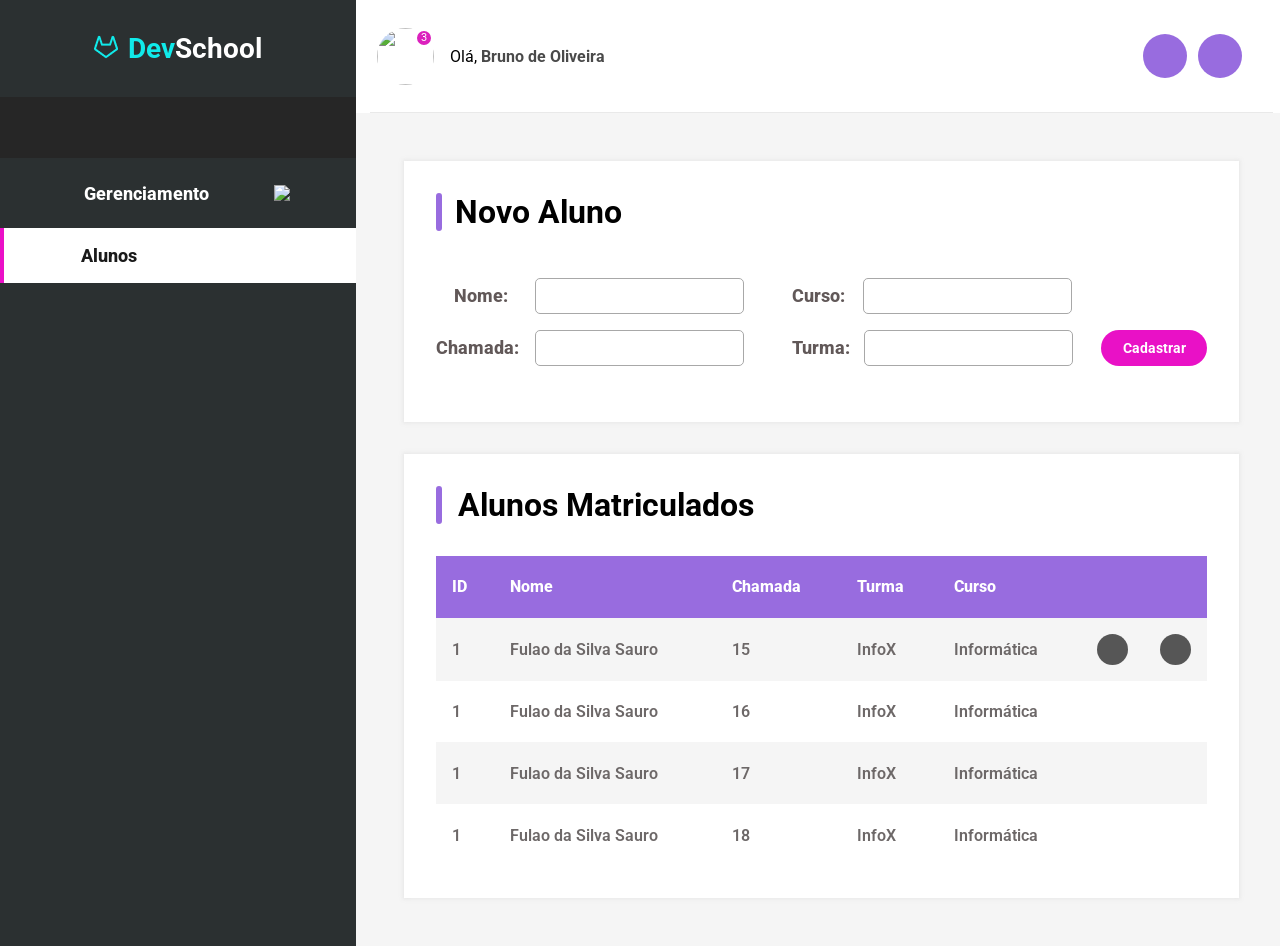
==== html/html-css/site.html @ 7c161943 "DevStore" ====
<!DOCTYPE html>
<html lang="en">
<head>
    <meta charset="UTF-8">
    <meta http-equiv="X-UA-Compatible" content="IE=edge">
    <meta name="viewport" content="width=device-width, initial-scale=1.0">
    <link rel="stylesheet" href="site.css">
    
    <style>
        @import url('https://fonts.googleapis.com/css2?family=Roboto:wght@300;400&display=swap');
    </style>

    <title>Simulado</title>

</head>

<body>
  <div class="Box-Site"> 
    <div class="left-box">
        <header class="header-left-box">
            <div class="svg-cabecalho-left-box"> <img src="/html/assets/images/Vector.png" /></div>
            <div class="devSchool"> <span>Dev</span>School</div>
        </header>
        <div class="black-box"></div>
        <div class="left-box-management">
            <div> Gerenciamento </div>
            <img src="/html-css-puro/public/assets/images/SetaBaixo.svg" />
        </div>
        <div class="left-box-aluno">
            <div> Alunos </div>
        </div> 
    </div>

      <div class="right-box"> 
        <div class="reader-right-box">
           <div class = "box-user"> 
             <div class="user-image">  <img src="/html/assets/images/" alt = ""> <div class="absolute">  3   </div> </img> </div>
             
             <div class="user-name"> Olá, <b>  Bruno de Oliveira </b> </div>
            </div>
            <div class="box-image">
                <div class="refresh-button"> <button> <img src="/html-css-puro/public/assets/images/Vector.svg" alt = "" />  </button> </div>
                <div class="left-button"> <button> <img src="/html-css-puro/public/assets/images/Group_104.svg" alt = "" />  </button> </div>
            </div>
        </div>
        <div class="bottom-bar-right-header"> </div>
      
        <div class="body-right-box">
            <div class="new-student-box">
                <div class="text-new-student">
                    <div class="bar-new-student"></div>
                    <div class="text-new-student">Novo Aluno</div>
                </div>
                <div class="input-new-student"> 
                    <div class="input-left">
                       <div class="agp-input"> 
                        
                        <div class="name-student"> Nome: </div>  
                        <div class="input"> <input /> </div>  
                    </div> 
                    <div class="agp-input">
                        <div class="number-student"> Chamada: </div>  
                        <div class="input"> <input /> </div> 

                       </div>
                    </div>
                    <div class="input-right">
                     <div class="agp-input">
                        <div class="corse-student"> Curso: </div>  
                        <div class="input"> <input /> </div>  
                        </div>
                     <div class="agp-input">
                        <div class="class-student"> Turma: </div>  
                        <div class="input"> <input /> </div> 
                        </div>
                    </div>
                    <div class="button-create"> <button> Cadastrar </button> </div>
                </div>
            </div>

            <div class="student-registered-box">
                <div class="row-bar"> 
                    <div class= "bar-new-student"> </div>
                    <div class="text-registered-student"> Alunos Matriculados </div>
                </div>
            
                <table class ="table-user">
                    <thead>
                        <tr>
                            <th > ID </th>
                            <th> Nome </th>
                            <th> Chamada </th>
                            <th> Turma </th>
                            <th> Curso </th>
                            <th class="a"> </th>
                            <th class="a"> </th>
                        </tr>
                    </thead>
            
                    <tbody>
                        <tr >
                            <td> 1 </td>
                            <td> Fulao da Silva Sauro</td>
                            <td> 15 </td>
                            <td> InfoX </td>
                            <td > Informática </td>
                            <td> <button> <img src="/html-css-puro/public/assets/images/editiButton.svg" alt="" /> </button> </td>
                            <td class = "aa">   <button> <img src="/html-css-puro/public/assets/images/Group106.svg" alt="" /> </button> </td>
                        </tr>

                        
                    

                    
                        <tr class="int">
                            <td> 1 </td>
                            <td> Fulao da Silva Sauro</td>
                            <td> 16 </td>
                            <td> InfoX </td>
                            <td > Informática </td>
                            <td>   </td>
                            <td>   </td>
                        </tr>

                        
                    

                    
                        <tr>
                            <td> 1 </td>
                            <td> Fulao da Silva Sauro</td>
                            <td> 17 </td>
                            <td> InfoX </td>
                            <td > Informática </td>
                            <td>   </td>
                            <td>   </td>
                        </tr>

                        
                    

                    
                        <tr class="int">
                            <td> 1 </td>
                            <td> Fulao da Silva Sauro</td>
                            <td> 18 </td>
                            <td> InfoX </td>
                            <td > Informática </td>
                            <td>   </td>
                            <td>   </td>
                        </tr>

                        
                    </tbody> 

                </table>
          
            </div>
        </div>
    </div>
  </div>


</body>

</html>
---- html/html-css/site.css ----
body {
    margin: 0px;
}

input, button {
    outline: none;
}


* {
    box-sizing: border-box;
    cursor: default;
    font-family: 'Roboto';
}

.Box-Site {
    display: flex;
    flex-direction: row;
    min-width: 100%;
}

.left-box {
    display: flex;
    flex-direction: column;
    
    background-color: #2B3031;
    
    min-height: 100vh;
    padding-bottom: 0em;
}

.header-left-box {
    display: flex;
    flex-direction: row;

    margin: 2em;
    align-items: center;
    justify-content: center;
    
}

.svg-cabecalho-left-box {
    border-right: 10px solid transparent;
}

.devSchool {
    color: white;
    font-size: 28px;
    font-weight: 700;
}

.devSchool span {
    color: #10EAEA;
}

.black-box {
    background-color: #262626;
    width: 356px;
    height: 61px;
}

.left-box-management {
    display: flex;
    flex-direction: row;
    align-items: center;
    justify-content: space-evenly;
    
    
    height: 70px;
}

.left-box-management div {
    color: white;
    font-size: 18px;
    font-weight: 800;
    margin-left: 1em;
}

.left-box-aluno {
    display: flex;
    flex-direction: row;
    
    height: 55px;

    background-color: white;
    border-left: 4px solid  #EA10C7;

    color: #1A1A1A;
    font-size: 18px;
    

    align-items: center;

    padding-left: 4.3em;

}
.left-box-aluno div {
    font-weight: 800;
    color: #1A1A1A;
}

.right-box {
    display: flex;
    flex-direction: column;
    width: 100%;
}

.reader-right-box {
   display: flex;
   flex-direction: row;
   background-color:  #fff;
   padding: 1.3em;
   align-items: center;
   justify-content: space-between;
}

.user-name  {
    padding-left: 1em;
    font-size: 16px;
}

.user-name b {
    color: #4a4a4a;
}





.left-button button {
    border-radius: 50%;
    background-color: #986CDF;
    width: 44px;
    height: 44px;
    border: none;
    margin: .4em;
}

.refresh-button button {
    border-radius: 50%;
    background-color: #986CDF;
    width: 44px;
    height: 44px;
    border: none;
    margin: .4em;
    
}



.box-image {
    display: flex;
    flex-direction: row;
    padding: 0.5em;
}

.box-user {
    display: flex;
    flex-direction: row;
    align-items: center;
}

.bottom-bar-right-header {
    border-bottom: .5px solid #e9e9e9;
    width: 97%;
    align-self: center;
    background-color: #e9e9e9;
}

.new-student-box {
    display: flex;
    flex-direction: column;

    background-color: white;
    box-shadow: 0px 0px 4px 1px rgba(186, 186, 186, 0.25);
    padding: 2em;
        
}

.bar-new-student {
    border: 3px solid #986CDF;
    border-radius: .5em;
    margin-right: .4em;
    background-color: #986CDF;
}

.text-new-student {
    display: flex;
    flex-direction: row;

   font-size: 32px;
}
.text-new-student div {
    font-weight: bolder;
}

.input-new-student {
    display: flex;
    flex-direction: row;
    padding-top: 2.4em;
}

.agp-input {
    display: flex;
    flex-direction: row;
    align-items: center;
}
.input {
    margin-top: .5em;
    margin-bottom: .5em;
}

.input-left {
    display: flex;
    flex-direction: column;
    margin-right: 3em;
}

.input-right {
    display: flex;
    flex-direction: column;
    margin-bottom: 1em;
}

input {
    width: 209px;
    height: 36px;

    background: #FFFFFF;
    border: 1px solid #A8A8A8;
    box-sizing: border-box;
    border-radius: 5px;
    padding-left: .5em;

}

.name-student {
    font-size: 18px;
    color: #615858;
    width: 5.5em;
    padding-left: 1em;
    font-weight: 800;
}


.number-student {
    font-size: 18px;
    color: #615858;
    width: 5.5em;
    font-weight: 800;
}

.class-student {
    font-size: 18px;
    color: #615858;
    margin-right: 0.8em;
    font-weight: 800;
}

.corse-student {
    font-size: 18px;
    color: #615858;
    margin-right: 1em;
    font-weight: 800;
}


.button-create {
    align-self: flex-end;
    justify-self: flex-end;
    padding-bottom: 1.5em;
}

.button-create  button {
    width: 106px;
    height: 36px;

    background: #E911C6;
    border-radius: 44px;
    border: none;
    color: white;
    font-size: 14px;
    margin-left: 2em;
    font-weight: bold;
}

.student-registered-box {
    display: flex;
    flex-direction: column;

    background-color: white;
    box-shadow: 0px 0px 4px 1px rgba(186, 186, 186, 0.25);
    padding: 2em;
    margin-top: 2em;
    
}
.text-registered-student {
    display: flex;
    flex-direction: row;
    font-weight: bolder;
   font-size: 32px;
   padding-left: .3em;
}

.row-bar {
    display: flex;
    flex-direction: row;
}

.information-purple {
    display: flex;
    flex-direction: row;
    background: #986CDF;
    width: 1454px;
    height: 67px;
    color: #FFFFFF;
    justify-content: space-evenly;
    margin-top: 2em;
    align-items: center;
    font-size: 18px ;
    margin-bottom: 1em;
}



.gray{
    width: 1454px;
    height: 61.93px;
    background: #F5F5F5;
    display: flex;
    flex-direction: row;
    
    align-items: center;
    font-size: 18px;
}
.white {
    width: 1454px;
    height: 61.93px;
    background: #FFFFFF;
    display: flex;
    flex-direction: row;
    
    align-items: center;
    font-size: 18px;
}

.box-information {
    border: 1px solid #E2E2E2;
 }

 .body-right-box {
    display: flex;
    flex-direction: column;

    background-color: #F5F5F5;

    height: 100%;
    padding: 3em;
    
    margin-bottom: 0em;
    margin-right: 0em;
 }


 .reader-right-box {
     margin-top: 0em;
     padding-right: 0em;
    
 }

 td button {
     border-radius: 50%;
     background-color: #565656;
     border: none;
     width: 31px;
     height: 31px;
 }
 
 .box-image {
     margin-right: 2em;
 }

 thead {
     background-color: #986CDF;
    
     
     
 }

table {
    margin-top: 2em;
}





 tbody {
     background-color: #F5F5F5;
 }

td {
    text-align: left;
    height:  61.93px;
    padding: 1em;
    color: #6D6868;
    font-weight: 600;
}

.white {
    background-color: #fff;
}

th {
    height: 61.93px;
    text-align: left;
    padding: 1em;
    color: #ffff;
    font-weight: 800;
} 
.table-user {
    border-collapse: collapse;
}
.int {
    background-color: #fff;
}

.a {
    width: .1em;
}

button {
    cursor: pointer;
}

.button-create button:hover {
    background-color: #aa3997;
    transition: 2s;
}

img {
    cursor: pointer;
}

.absolute {
    color: white;
    background-color: #DB21BD;
    border: 3px solid white;
    border-radius: 50%;
    position: absolute;
    width: 20px;
    height: 20px;
    text-align: center;
   font-size: .7em;
}



.user-image {
    display: flex;
    justify-content: flex-end;
    align-items: flex-start;
    border-radius: 50%;
    
}

.user-image img {
    width: 57px;
    height: 57px;
    border-radius: 50%;
    height: 57px;
    
}
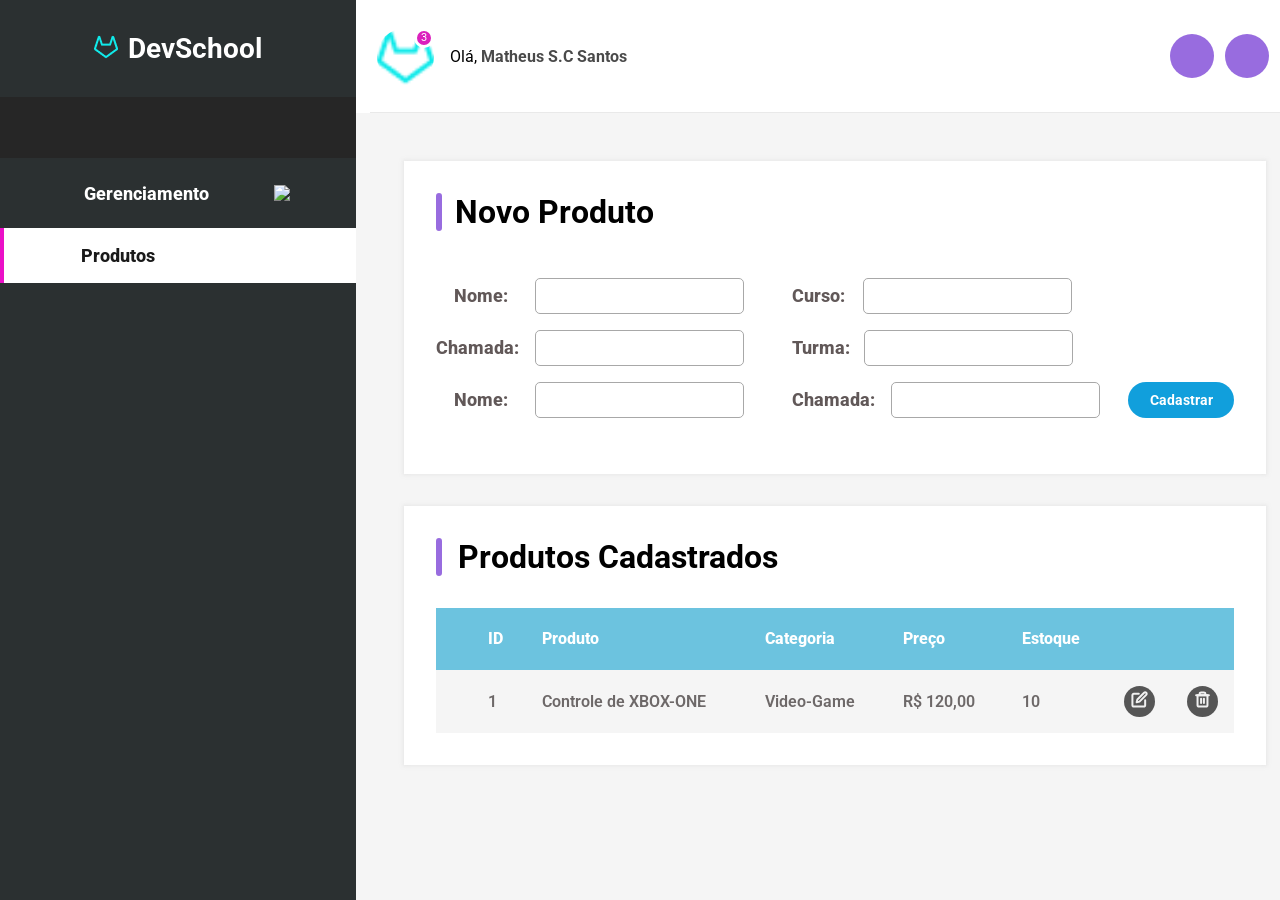
==== commit 2fadf73e: "DevStore" ====
--- a/html/html-css/site.html
+++ b/html/html-css/site.html
@@ -10,7 +10,7 @@
         @import url('https://fonts.googleapis.com/css2?family=Roboto:wght@300;400&display=swap');
     </style>
 
-    <title>Simulado</title>
+    <title>DevStore</title>
 
 </head>
 
@@ -19,7 +19,7 @@
     <div class="left-box">
         <header class="header-left-box">
             <div class="svg-cabecalho-left-box"> <img src="/html/assets/images/Vector.png" /></div>
-            <div class="devSchool"> <span>Dev</span>School</div>
+            <div class="devStore"> <span>Dev</span>School</div>
         </header>
         <div class="black-box"></div>
         <div class="left-box-management">
@@ -27,16 +27,16 @@
             <img src="/html-css-puro/public/assets/images/SetaBaixo.svg" />
         </div>
         <div class="left-box-aluno">
-            <div> Alunos </div>
+            <div> Produtos </div>
         </div> 
     </div>
 
       <div class="right-box"> 
         <div class="reader-right-box">
            <div class = "box-user"> 
-             <div class="user-image">  <img src="/html/assets/images/" alt = ""> <div class="absolute">  3   </div> </img> </div>
+             <div class="user-image">  <img src="/html/assets/images/Vector.png" alt = ""> <div class="absolute">  3   </div> </img> </div>
              
-             <div class="user-name"> Olá, <b>  Bruno de Oliveira </b> </div>
+             <div class="user-name"> Olá, <b>  Matheus S.C Santos </b> </div>
             </div>
             <div class="box-image">
                 <div class="refresh-button"> <button> <img src="/html-css-puro/public/assets/images/Vector.svg" alt = "" />  </button> </div>
@@ -49,21 +49,35 @@
             <div class="new-student-box">
                 <div class="text-new-student">
                     <div class="bar-new-student"></div>
-                    <div class="text-new-student">Novo Aluno</div>
+                    <div class="text-new-student">Novo Produto</div>
                 </div>
+
                 <div class="input-new-student"> 
                     <div class="input-left">
+
                        <div class="agp-input"> 
                         
                         <div class="name-student"> Nome: </div>  
                         <div class="input"> <input /> </div>  
                     </div> 
+
                     <div class="agp-input">
                         <div class="number-student"> Chamada: </div>  
                         <div class="input"> <input /> </div> 
 
                        </div>
+
+                       <div class="agp-input"> 
+                        
+                        <div class="name-student"> Nome: </div>  
+                        <div class="input"> <input /> </div>  
+                    </div> 
+
+                    
+
                     </div>
+
+
                     <div class="input-right">
                      <div class="agp-input">
                         <div class="corse-student"> Curso: </div>  
@@ -73,25 +87,34 @@
                         <div class="class-student"> Turma: </div>  
                         <div class="input"> <input /> </div> 
                         </div>
+                        <div class="agp-input">
+                            <div class="number-student"> Chamada: </div>  
+                            <div class="input"> <input /> </div> 
+                            
+                            
+                           </div>
                     </div>
                     <div class="button-create"> <button> Cadastrar </button> </div>
                 </div>
+
+
             </div>
 
             <div class="student-registered-box">
                 <div class="row-bar"> 
                     <div class= "bar-new-student"> </div>
-                    <div class="text-registered-student"> Alunos Matriculados </div>
+                    <div class="text-registered-student"> Produtos Cadastrados </div>
                 </div>
             
                 <table class ="table-user">
                     <thead>
                         <tr>
+                            <th> </th>
                             <th > ID </th>
-                            <th> Nome </th>
-                            <th> Chamada </th>
-                            <th> Turma </th>
-                            <th> Curso </th>
+                            <th> Produto </th>
+                            <th> Categoria </th>
+                            <th> Preço </th>
+                            <th> Estoque </th>
                             <th class="a"> </th>
                             <th class="a"> </th>
                         </tr>
@@ -99,59 +122,27 @@
             
                     <tbody>
                         <tr >
+                          
+                            <td> </td>
                             <td> 1 </td>
-                            <td> Fulao da Silva Sauro</td>
-                            <td> 15 </td>
-                            <td> InfoX </td>
-                            <td > Informática </td>
-                            <td> <button> <img src="/html-css-puro/public/assets/images/editiButton.svg" alt="" /> </button> </td>
-                            <td class = "aa">   <button> <img src="/html-css-puro/public/assets/images/Group106.svg" alt="" /> </button> </td>
+                            <td> Controle de XBOX-ONE </td>
+                            <td> Video-Game </td>
+                            <td> R$ 120,00 </td>
+                            <td > 10 </td>
+                            <td> <button> <img src="/html/assets/images/edit.svg" alt="" /> </button> </td>
+                            <td class = "aa">   <button> <img src="/html/assets/images/trash.svg" alt="" /> </button> </td>
                         </tr>
 
                         
                     
 
                     
-                        <tr class="int">
-                            <td> 1 </td>
-                            <td> Fulao da Silva Sauro</td>
-                            <td> 16 </td>
-                            <td> InfoX </td>
-                            <td > Informática </td>
-                            <td>   </td>
-                            <td>   </td>
-                        </tr>
+                       
+                                                     
+                            
 
-                        
-                    
-
-                    
-                        <tr>
-                            <td> 1 </td>
-                            <td> Fulao da Silva Sauro</td>
-                            <td> 17 </td>
-                            <td> InfoX </td>
-                            <td > Informática </td>
-                            <td>   </td>
-                            <td>   </td>
-                        </tr>
-
-                        
-                    
-
-                    
-                        <tr class="int">
-                            <td> 1 </td>
-                            <td> Fulao da Silva Sauro</td>
-                            <td> 18 </td>
-                            <td> InfoX </td>
-                            <td > Informática </td>
-                            <td>   </td>
-                            <td>   </td>
-                        </tr>
-
-                        
-                    </tbody> 
+                                         
+                   </tbody> 
 
                 </table>
           
--- a/html/html-css/site.css
+++ b/html/html-css/site.css
@@ -44,7 +44,7 @@
     border-right: 10px solid transparent;
 }
 
-.devSchool {
+.devStore {
     color: white;
     font-size: 28px;
     font-weight: 700;
@@ -276,7 +276,7 @@
     width: 106px;
     height: 36px;
 
-    background: #E911C6;
+    background: #119FDC;
     border-radius: 44px;
     border: none;
     color: white;
@@ -382,7 +382,7 @@
  }
 
  thead {
-     background-color: #986CDF;
+     background-color: #6CC3DF;
     
      
      
@@ -421,6 +421,7 @@
 } 
 .table-user {
     border-collapse: collapse;
+
 }
 .int {
     background-color: #fff;
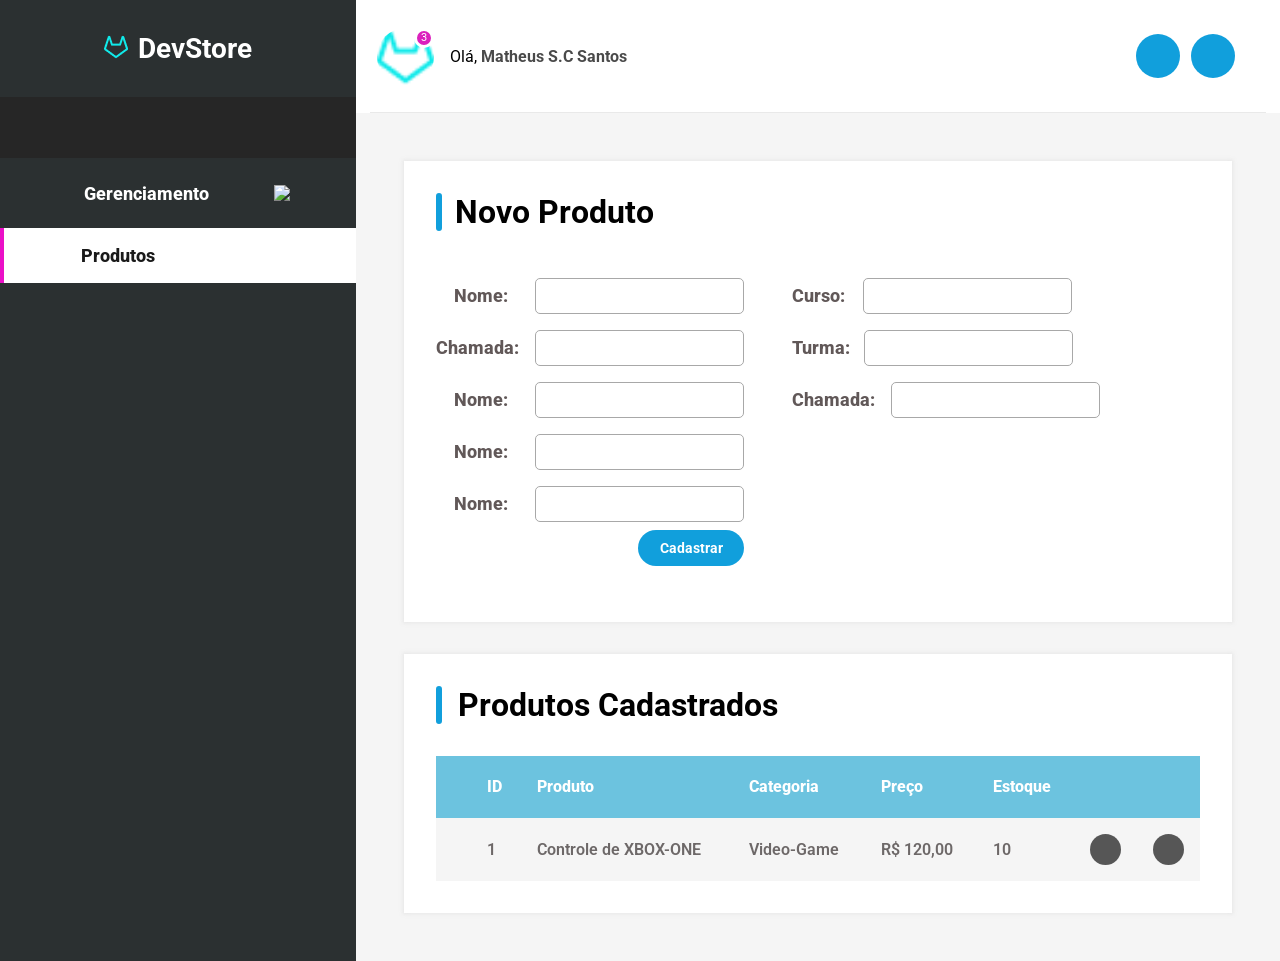
==== commit 6ac7ec92: "DevStore" ====
--- a/html/html-css/site.html
+++ b/html/html-css/site.html
@@ -5,12 +5,14 @@
     <meta http-equiv="X-UA-Compatible" content="IE=edge">
     <meta name="viewport" content="width=device-width, initial-scale=1.0">
     <link rel="stylesheet" href="site.css">
+    <link rel="icon" href="/html/public/Vector.png" />
+
     
     <style>
         @import url('https://fonts.googleapis.com/css2?family=Roboto:wght@300;400&display=swap');
     </style>
 
-    <title>DevStore</title>
+    <title>DevStore | Produtos</title>
 
 </head>
 
@@ -19,7 +21,7 @@
     <div class="left-box">
         <header class="header-left-box">
             <div class="svg-cabecalho-left-box"> <img src="/html/assets/images/Vector.png" /></div>
-            <div class="devStore"> <span>Dev</span>School</div>
+            <div class="devStore"> <span>Dev</span>Store</div>
         </header>
         <div class="black-box"></div>
         <div class="left-box-management">
@@ -73,8 +75,18 @@
                         <div class="input"> <input /> </div>  
                     </div> 
 
+                    <div class="agp-input"> 
+                        
+                        <div class="name-student"> Nome: </div>  
+                        <div class="input"> <input /> </div>  
+                    </div> 
                     
-
+                    <div class="agp-input"> 
+                        
+                        <div class="name-student"> Nome: </div>  
+                        <div class="input"> <input /> </div>  
+                    </div> 
+                    <div class="button-create"> <button> Cadastrar </button> </div>
                     </div>
 
 
@@ -94,7 +106,7 @@
                             
                            </div>
                     </div>
-                    <div class="button-create"> <button> Cadastrar </button> </div>
+                   
                 </div>
 
 
--- a/html/html-css/site.css
+++ b/html/html-css/site.css
@@ -130,7 +130,7 @@
 
 .left-button button {
     border-radius: 50%;
-    background-color: #986CDF;
+    background-color: #119FDC;
     width: 44px;
     height: 44px;
     border: none;
@@ -139,7 +139,7 @@
 
 .refresh-button button {
     border-radius: 50%;
-    background-color: #986CDF;
+    background-color: #119FDC;
     width: 44px;
     height: 44px;
     border: none;
@@ -179,10 +179,10 @@
 }
 
 .bar-new-student {
-    border: 3px solid #986CDF;
+    border: 3px solid #119FDC;
     border-radius: .5em;
     margin-right: .4em;
-    background-color: #986CDF;
+    background-color: #119FDC;
 }
 
 .text-new-student {
